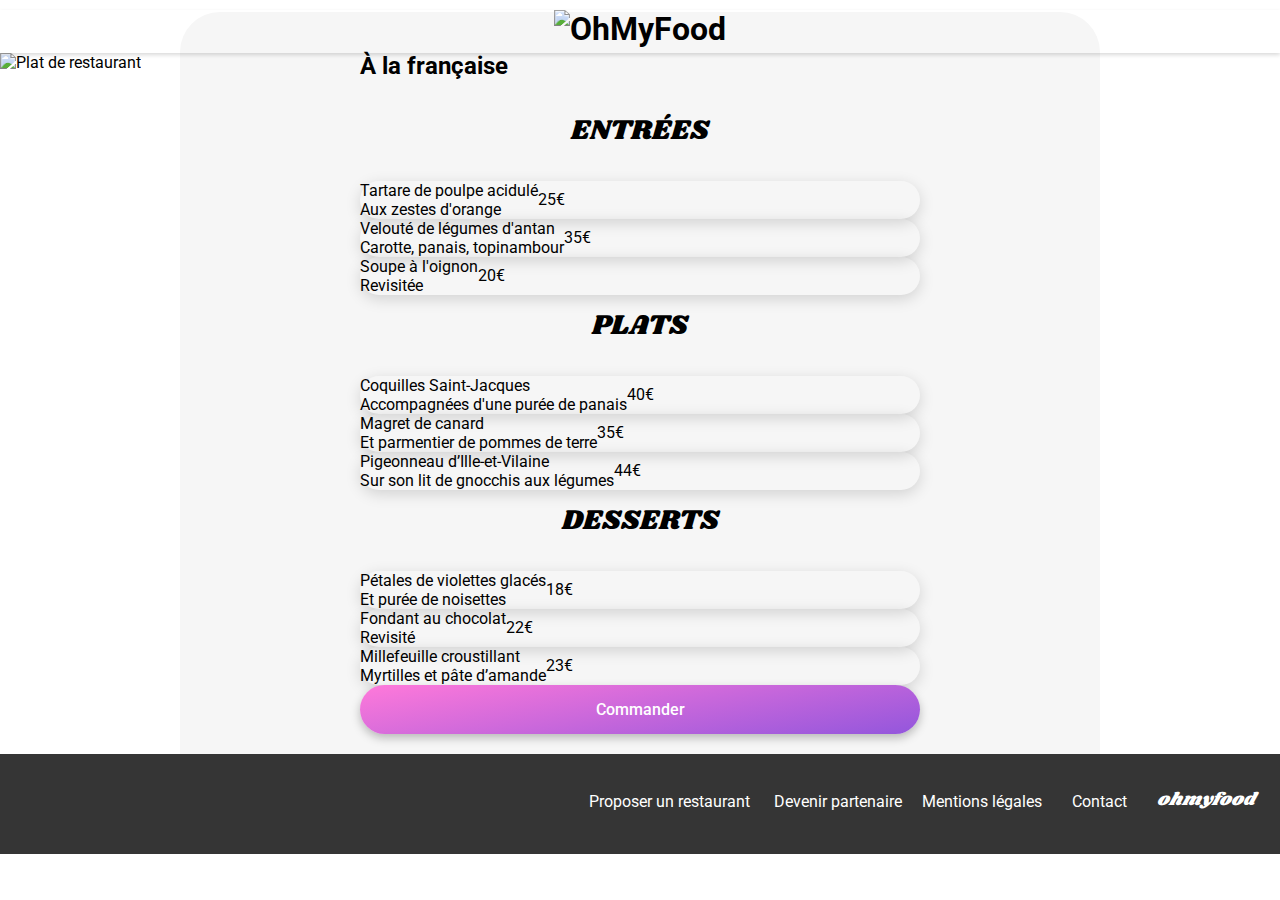
==== restaurants/A_la_francaise.html @ 1661d928 "Ajout du restaurant 2 3 et 4" ====
<!DOCTYPE html>
<html lang="en">
  <head>
    <meta charset="utf-8" />
    <meta name="viewport" content="width=device-width, initial-scale=1" />
    <title>Site ohmyfood</title>
    <link rel="stylesheet" href="../assets/main.css" />
    <link rel="preconnect" href="https://fonts.googleapis.com" />
    <link rel="preconnect" href="https://fonts.gstatic.com" crossorigin />
    <link
      href="https://fonts.googleapis.com/css2?family=Roboto&family=Shrikhand&display=swap"
      rel="stylesheet"
    />
    <link
      rel="stylesheet"
      href="https://cdnjs.cloudflare.com/ajax/libs/font-awesome/6.2.1/css/all.min.css"
      integrity="sha512-MV7K8+y+gLIBoVD59lQIYicR65iaqukzvf/nwasF0nqhPay5w/9lJmVM2hMDcnK1OnMGCdVK+iQrJ7lzPJQd1w=="
      crossorigin="anonymous"
      referrerpolicy="no-referrer"
    />
  </head>

  <body>
    <header class="header">
      <a href="../index.html"><i class="fa-solid fa-arrow-left"></i></a>
      <h1 class="header__title">
        <img
          class="header__title__img"
          src="../assets/images/logo/ohmyfood.png"
          alt="OhMyFood"
        />
      </h1>
    </header>
    <img
      src="../assets/images/restaurants/toa-heftiba-DQKerTsQwi0-unsplash.jpg"
      alt="Plat de restaurant"
      class="img_restaurant"
    />
    <main class="main">
      <section class="menu">
        <h2 class="menu__restaurant">À la française</h2>
        <div class="menu__restaurant__heart">
          <input type="checkbox" class="checkbox menu__restaurant__heart--pos2"/>
          <i class="fa-solid fa-heart c1 menu__restaurant__heart--pos2"></i>
          <i class="fa-regular fa-heart c2 menu__restaurant__heart--pos2"></i>
        </div>
        <h3 class="menu__title">ENTRÉES</h3>
        <div class="menu__title__borderBottom"></div>
        <div class="menu__flexbox">
          <div class="btn2 menu__flexbox__buttons btn2-1">
            <input type="radio" name="entree" class="checkbox2 pos3" />
            <div class="flexrow menu__flexbox__buttons__content">
              <div class="flexcolumn textleft">
                <div class="menu__flexbox__buttons__nom">Tartare de poulpe acidulé</div>
                <div class="menu__flexbox__buttons__description">Aux zestes d'orange</div>
              </div>
              <div class="menu__flexbox__buttons__prix">25€</div>
            </div>
            <div class="fa-background">
                <i class="fa-regular fa-circle-check"></i>
              </div>
          </div>
          <div class="btn2 menu__flexbox__buttons btn2-2">
            <input type="radio" name="entree" class="checkbox2 pos3" />
            <div class="flexrow menu__flexbox__buttons__content">
              <div class="flexcolumn textleft">
                <div class="menu__flexbox__buttons__nom">Velouté de légumes d'antan</div>
                <div class="menu__flexbox__buttons__description">Carotte, panais, topinambour</div>
              </div>
              <div class="menu__flexbox__buttons__prix">35€</div>
            </div>
            <div class="fa-background">
              <i class="fa-regular fa-circle-check"></i>
            </div>
          </div>
          <div class="btn2 menu__flexbox__buttons btn2-3">
            <input type="radio" name="entree" class="checkbox2 pos3" />
            <div class="flexrow menu__flexbox__buttons__content">
              <div class="flexcolumn textleft">
                <div class="menu__flexbox__buttons__nom">Soupe à l'oignon</div>
                <div class="menu__flexbox__buttons__description">Revisitée</div>
              </div>
              <div class="menu__flexbox__buttons__prix">20€</div>
            </div>
            <div class="fa-background">
              <i class="fa-regular fa-circle-check"></i>
            </div>
          </div>
        </div>
        <h3 class="menu__title">PLATS</h3>
        <div class="menu__title__borderBottom"></div>
        <div class="menu__flexbox">
          <div class="btn2 menu__flexbox__buttons btn2-4">
            <input type="radio" name="plat" class="checkbox2 pos3" />
            <div class="flexrow menu__flexbox__buttons__content">
              <div class="flexcolumn textleft">
                <div class="menu__flexbox__buttons__nom">Coquilles Saint-Jacques</div>
                <div class="menu__flexbox__buttons__description">Accompagnées d'une purée de panais</div>
              </div>
              <div class="menu__flexbox__buttons__prix">40€</div>
            </div>
            <div class="fa-background">
              <i class="fa-regular fa-circle-check"></i>
            </div>
          </div>
          <div class="btn2 menu__flexbox__buttons btn2-5">
            <input type="radio" name="plat" class="checkbox2 pos3" />
            <div class="flexrow menu__flexbox__buttons__content">
              <div class="flexcolumn textleft">
                <div class="menu__flexbox__buttons__nom">Magret de canard</div>
                <div class="menu__flexbox__buttons__description">Et parmentier de pommes de terre</div>
              </div>
              <div class="menu__flexbox__buttons__prix">35€</div>
            </div>
            <div class="fa-background">
              <i class="fa-regular fa-circle-check"></i>
            </div>
          </div>
          <div class="btn2 menu__flexbox__buttons btn2-6">
            <input type="radio" name="plat" class="checkbox2 pos3" />
            <div class="flexrow menu__flexbox__buttons__content">
              <div class="flexcolumn textleft">
                <div class="menu__flexbox__buttons__nom">Pigeonneau d’Ille-et-Vilaine</div>
                <div class="menu__flexbox__buttons__description">Sur son lit de gnocchis aux légumes</div>
              </div>
              <div class="menu__flexbox__buttons__prix">44€</div>
            </div>
            <div class="fa-background">
              <i class="fa-regular fa-circle-check"></i>
            </div>
          </div>
        </div>
        <h3 class="menu__title">DESSERTS</h3>
        <div class="menu__title__borderBottom"></div>
        <div class="menu__flexbox">
          <div class="btn2 menu__flexbox__buttons btn2-7">
            <input type="radio" name="dessert" class="checkbox2 pos3" />
            <div class="flexrow menu__flexbox__buttons__content">
              <div class="flexcolumn textleft">
                <div class="menu__flexbox__buttons__nom">Pétales de violettes glacés</div >
                <div class="menu__flexbox__buttons__description">Et purée de noisettes</div>
              </div>
              <div class="menu__flexbox__buttons__prix">18€</div>
            </div>
            <div class="fa-background">
              <i class="fa-regular fa-circle-check"></i>
            </div>
          </div>
          <div class="btn2 menu__flexbox__buttons btn2-8">
            <input type="radio" name="dessert" class="checkbox2 pos3" />
            <div class="flexrow menu__flexbox__buttons__content">
              <div class="flexcolumn textleft">
                <div class="menu__flexbox__buttons__nom">Fondant au chocolat</div>
                <div class="menu__flexbox__buttons__description">Revisité</div>
              </div>
              <div class="menu__flexbox__buttons__prix">22€</div>
            </div>
            <div class="fa-background">
              <i class="fa-regular fa-circle-check"></i>
            </div>
          </div>
          <div class="btn2 menu__flexbox__buttons btn2-9">
            <input type="radio" name="dessert" class="checkbox2 pos3" />
            <div class="flexrow menu__flexbox__buttons__content">
              <div class="flexcolumn textleft">
                <div class="menu__flexbox__buttons__nom">Millefeuille croustillant</div>
                <div class="menu__flexbox__buttons__description">Myrtilles et pâte d’amande</div>
              </div>
              <div class="menu__flexbox__buttons__prix">23€</div>
            </div>
            <div class="fa-background">
              <i class="fa-regular fa-circle-check"></i>
            </div>
          </div>
        </div>
        <div class="flexcolumn">
          <a href="#restaurants" class="btn menu__commander"
            >Commander</a
          >
        </div>
      </section>
    </main>
    <footer class="footer">
      <h2 class="footer__title">ohmyfood</h2>
      <ul class="footer__list flexcolumn">
        <li class="flexrow">
          <i class="fa-solid fa-utensils"></i
          ><a class="footer__list--space1" href="#">Proposer un restaurant</a>
        </li>
        <li class="flexrow">
          <i class="fa-solid fa-handshake-angle"></i
          ><a class="footer__list--space2" href="#">Devenir partenaire</a>
        </li>
        <li><a href="#">Mentions légales</a></li>
        <li><a href="mailto:ohmyfood@gmail.com">Contact</a></li>
      </ul>
    </footer>
  </body>
</html>
---- assets/main.css ----
/* mobile first */
@keyframes slidedown {
  0% {
    opacity: 0;
    transform: translateY(-100px);
    animation-timing-function: linear;
  }
  25% {
    opacity: 0.1;
    transform: translateY(-75px);
    animation-timing-function: linear;
  }
  50% {
    opacity: 0.25;
    transform: translateY(-50px);
    animation-timing-function: linear;
  }
  75% {
    opacity: 0.5;
    transform: translateY(-25px);
    animation-timing-function: linear;
  }
  100% {
    opacity: 1;
    transform: translateY(0);
    animation-timing-function: ease-out;
  }
}
.explore__button {
  transition: opacity 1s ease-in-out;
}
.explore__button:hover {
  opacity: 0.6;
}

.c1 {
  opacity: 0;
  transition: opacity 0.3s;
}

.c2 {
  opacity: 1;
  transition: opacity 0.3s;
}

.checkbox:checked ~ .c1 {
  opacity: 1;
}

.checkbox:checked ~ .c2 {
  opacity: 0;
}

body {
  margin: 0;
}

button {
  padding: 0;
}

ul {
  padding: 0;
  list-style-type: none;
}

.fa-heart {
  width: 20px;
}

a {
  text-decoration: none;
  color: black;
}

.textleft {
  text-align: left;
}

input[type=checkbox] {
  margin: 0;
}

* {
  font-family: "Roboto", sans-serif;
}

.header {
  display: flex;
  flex-direction: column;
  align-items: center;
  justify-content: center;
}
.header__title {
  width: 100%;
  margin: 0;
  margin-top: 10px;
  box-shadow: 0px 2px 4px 0 rgba(0, 0, 0, 0.1490196078);
  position: relative;
  z-index: 2;
  text-align: center;
}
.header__title__img {
  padding-bottom: 5px;
  height: 36px;
}

.footer {
  background-color: #353535;
  padding: 22px 25px 22px 25px;
}
.footer__title {
  margin: 0;
  font-family: "Shrikhand", sans-serif;
  font-size: 18px;
  font-weight: 400;
  font-style: italic;
  color: #FFFFFF;
}
.footer__list--space1 {
  position: relative;
  left: 16px;
}
.footer__list--space2 {
  position: relative;
  left: 10px;
}
.footer__list li {
  color: #FFFFFF;
  padding-bottom: 5px;
}
.footer__list li a {
  text-decoration: none;
  color: white;
}

.flexcolumn {
  display: flex;
  flex-direction: column;
  justify-content: center;
}

.flexrow {
  display: flex;
  align-items: center;
}

.grid {
  display: grid;
  grid-template-columns: 70% 30%;
  grid-template-rows: 75% 25%;
}

.btn {
  text-decoration: none;
  color: white;
  font-size: 16px;
  font-weight: 500;
  text-align: center;
  background: linear-gradient(170deg, #FF79DA, #9356DC);
  border: none;
  border-radius: 25px;
  box-shadow: 0px 4px 10px 0 rgba(0, 0, 0, 0.2509803922);
  padding: 15px 25px;
}

.btn2--home {
  width: 75%;
  height: 72.38px;
  border-radius: 20px;
}

.btn2 {
  display: flex;
  align-items: center;
  gap: 15px;
  box-shadow: 0 4px 15px 0 rgba(0, 0, 0, 0.1490196078);
  border-radius: 20px;
  border: none;
}
.btn2__txt {
  font-size: 16px;
  font-weight: 500;
}
.btn2__nbr {
  color: white;
  background-color: #9356DC;
  border: 1px solid #9356DC;
  border-radius: 50%;
  padding: 5px 9px;
  position: relative;
  right: 20px;
}
.btn2__icon {
  color: #7E7E7E;
}
.btn2:hover .btn2__icon {
  color: #9356DC;
}

.checkbox {
  position: absolute;
  height: 20px;
  width: 20px;
  border: none;
  z-index: 2;
  opacity: 0;
}

.c1 {
  position: absolute;
  font-size: 20px;
  background: linear-gradient(170deg, #FF79DA, #9356DC);
  background-clip: text;
  -webkit-background-clip: text;
  -webkit-text-fill-color: transparent;
}

.c2 {
  position: absolute;
  font-size: 20px;
}

.checkbox2 {
  position: absolute;
  height: 69px;
  width: 360px;
  border: none;
  z-index: 2;
  opacity: 0;
}

.header input {
  padding: 0;
  border: none;
  width: 100%;
  height: 50px;
  background-color: #EAEAEA;
  text-align: center;
  color: #353535;
  font-size: 16px;
  font-weight: 500;
}
.header .fa-location-dot {
  position: relative;
  right: 70px;
  bottom: 33px;
  margin-bottom: -33px;
}

.explore {
  text-align: center;
  background-color: #F6F6F6;
  padding: 30px 0;
  align-items: center;
  justify-content: center;
}
.explore__title {
  width: 55%;
  height: 68px;
  font-weight: 700;
  font-size: 24px;
}
.explore__txt {
  width: 315px;
  height: 46px;
  color: #353535;
}

.functioning {
  padding: 30px 0 60px 0;
}
.functioning__title {
  padding-left: 15px;
  margin-bottom: 30px;
  font-size: 24px;
}
.functioning__buttons {
  align-items: center;
}
.functioning__buttons button {
  margin: 10px;
}

.restaurants {
  background-color: #F6F6F6;
  padding: 30px 0;
}
.restaurants__title {
  padding-left: 15px;
}
.restaurants__flex {
  display: flex;
}
.restaurants__articles__link img {
  grid-column: 1/3;
  grid-row: 1;
  width: 100%;
  height: 200px;
  object-fit: cover;
  border-top-left-radius: 15px;
  border-top-right-radius: 15px;
}
.restaurants__articles__link span {
  grid-column: 2;
  grid-row: 1;
  background-color: #99E2D0;
  color: #008766;
  text-align: center;
  border-radius: 2px;
  height: 29px;
  margin-top: 10px;
  padding-top: 6px;
  width: 85%;
  box-shadow: 0 4px 15px 0 rgba(0, 0, 0, 0.1490196078);
}
.restaurants__articles__link div {
  margin-top: 6px;
}
.restaurants__articles__animheart {
  position: relative;
}
.restaurants__articles__animheart--pos1 {
  left: 85%;
  bottom: 15px;
}
.restaurants__articles__cards {
  border-radius: 15px;
  background-color: white;
  margin: 15px;
  box-shadow: 0 4px 15px 0 rgba(0, 0, 0, 0.1019607843);
  padding-bottom: 20px;
}
.restaurants__articles__cards__title {
  margin: 0;
  padding: 10px 0 0 15px;
  font-weight: 700;
  font-size: 18px;
}
.restaurants__articles__cards__location {
  margin: 0;
  padding: 10px 0 0 15px;
  font-weight: 300;
  font-size: 17px;
}

.btn2--page1 {
  padding: 20px;
  width: 90%;
}

header a {
  position: absolute;
  right: 90%;
  top: 20px;
  z-index: 9;
}

.img_restaurant {
  width: 100%;
  height: 275px;
}

.main {
  margin-top: -60px;
  background-color: #F6F6F6;
  position: relative;
  z-index: 1;
  border-radius: 40px 40px 0 0;
}

.menu {
  padding: 20px;
}
.menu__title {
  margin: 0;
  margin-bottom: 20px;
  font-family: "Shrikhand", sans-serif;
  font-size: 28px;
  font-weight: 400;
  padding: 10px 0;
}
.menu__title__subtitle {
  font-size: 16px;
  font-weight: 300;
  position: relative;
  margin: 0;
  margin-top: 30px;
}

.borderBottom {
  width: 40px;
  height: 3px;
  border-bottom: 3px solid #99E2D0;
  margin-bottom: 10px;
}

.pos2 {
  position: absolute;
  left: 83%;
  top: 40px;
}

.btn2__nom {
  font-weight: 500;
  font-size: 18px;
  width: 290px;
  overflow: hidden;
  text-overflow: ellipsis;
  white-space: nowrap;
}
.btn2__description {
  font-weight: 300;
  font-size: 15.04px;
  width: 290px;
  overflow: hidden;
  text-overflow: ellipsis;
  white-space: nowrap;
}
.btn2__prix {
  font-weight: 700;
  font-size: 15.04px;
  position: relative;
  top: 8px;
}
.btn2--page2 {
  justify-content: space-between;
  width: 100%;
  height: 69px;
  padding-left: 18px;
  margin: 15px 0;
  background-color: #FFFFFF;
  gap: 0;
}
.btn2__largeur {
  justify-content: space-between;
}
.btn2-1 {
  animation: slidedown 0.5s 0.05s both;
}
.btn2-2 {
  animation: slidedown 0.5s 0.1s both;
}
.btn2-3 {
  animation: slidedown 0.5s 0.15s both;
}
.btn2-4 {
  animation: slidedown 0.5s 0.2s both;
}
.btn2-5 {
  animation: slidedown 0.5s 0.25s both;
}
.btn2-6 {
  animation: slidedown 0.5s 0.3s both;
}
.btn2-7 {
  animation: slidedown 0.5s 0.35s both;
}
.btn2-8 {
  animation: slidedown 0.5s 0.4s both;
}
.btn2-9 {
  animation: slidedown 0.5s 0.45s both;
}

.btn--page2 {
  margin: auto;
  margin-top: 30px;
  margin-bottom: 30px;
  width: 186px;
}

.fa-background {
  display: flex;
  justify-content: center;
  align-items: center;
  color: white;
  width: 0;
  height: 100%;
  border-radius: 0 20px 20px 0;
  background-color: transparent;
  background-color: #99E2D0;
  visibility: hidden;
  overflow: hidden;
  transition: ease-out width 1s;
}

.checkbox2:checked ~ .fa-background {
  width: 60px;
  visibility: visible;
  z-index: 100;
  margin-left: 10px;
}

@media (min-width: 1024px) {
  .explore__title {
    height: 47px;
    font-size: 40px;
  }
  .explore__txt {
    font-size: 18px;
    width: 540px;
  }
  .functioning__buttons {
    flex-direction: row;
    justify-content: space-evenly;
    margin: 0 7%;
  }
  .functioning__buttons button {
    width: 31%;
  }
  .functioning__title {
    margin-left: 7%;
  }
  .btn2--page1 {
    width: 22%;
    margin: 0 15px;
  }
  .restaurants__title {
    margin-left: 7%;
  }
  .restaurants__articles {
    flex-direction: row;
    flex-wrap: wrap;
    margin: 0 7%;
  }
  .restaurants__articles__cards {
    width: 46%;
  }
  .footer {
    display: flex;
    flex-direction: row-reverse;
    align-items: center;
  }
  .footer__title {
    padding-bottom: 7px;
  }
  .footer__list {
    flex-direction: row;
    gap: 30px;
    margin-right: 30px;
  }
  .img_restaurant {
    object-fit: cover;
    height: 383px;
  }
  .main {
    margin: -60px 180px 0 180px;
  }
  .menu {
    padding-left: 180px;
    padding-right: 180px;
  }
  .menu__title {
    text-align: center;
  }
  .pos2 {
    left: 65%;
  }
}

/*# sourceMappingURL=main.css.map */
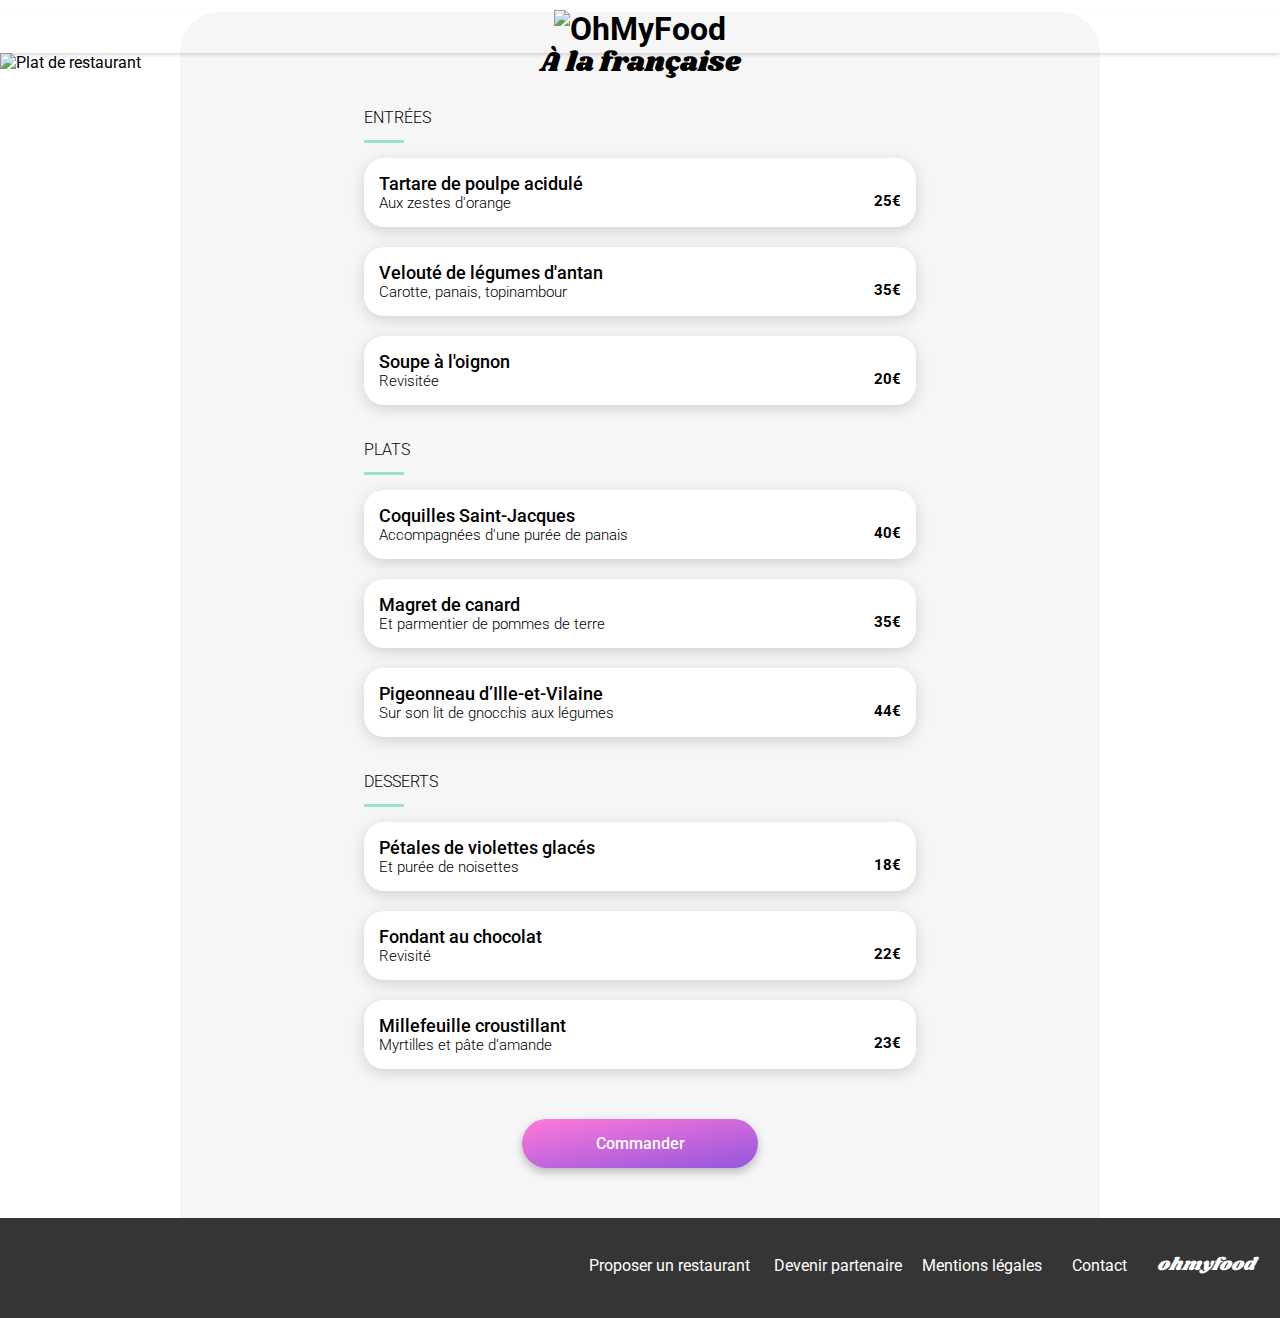
==== commit 53f02eb1: "Ajout animation loader v1" ====
--- a/restaurants/A_la_francaise.html
+++ b/restaurants/A_la_francaise.html
@@ -21,6 +21,9 @@
   </head>
 
   <body>
+    <div class="loader__container">
+      <div class="loader__item"></div>
+    </div>
     <header class="header">
       <a href="../index.html"><i class="fa-solid fa-arrow-left"></i></a>
       <h1 class="header__title">
--- a/assets/main.css
+++ b/assets/main.css
@@ -26,6 +26,68 @@
     animation-timing-function: ease-out;
   }
 }
+@keyframes checked {
+  0% {
+    width: 0;
+    background-color: #99E2D0;
+    animation-timing-function: linear;
+  }
+  25% {
+    width: 20px;
+    background-color: #99E2D0;
+    animation-timing-function: linear;
+  }
+  50% {
+    width: 40px;
+    background-color: #99E2D0;
+    animation-timing-function: linear;
+  }
+  75% {
+    width: 60px;
+    background-color: #99E2D0;
+    animation-timing-function: linear;
+  }
+  100% {
+    width: 80px;
+    background-color: #99E2D0;
+    animation-timing-function: ease-out;
+  }
+}
+@keyframes loader {
+  0% {
+    transform: rotate(0deg);
+  }
+  25% {
+    transform: rotate(90deg);
+  }
+  50% {
+    transform: rotate(180deg);
+  }
+  75% {
+    transform: rotate(270deg);
+  }
+  100% {
+    transform: rotate(360deg);
+  }
+}
+@keyframes opacity {
+  0% {
+    opacity: 1;
+  }
+  25% {
+    opacity: 0.9;
+  }
+  50% {
+    opacity: 0.7;
+  }
+  75% {
+    opacity: 0.5;
+  }
+  100% {
+    opacity: 0;
+    z-index: -1;
+  }
+}
 .explore__button {
   transition: opacity 1s ease-in-out;
 }
@@ -49,6 +111,77 @@
 
 .checkbox:checked ~ .c2 {
   opacity: 0;
+}
+
+.btn2-1 {
+  animation: slidedown 0.5s 0.05s both;
+}
+.btn2-2 {
+  animation: slidedown 0.5s 0.1s both;
+}
+.btn2-3 {
+  animation: slidedown 0.5s 0.15s both;
+}
+.btn2-4 {
+  animation: slidedown 0.5s 0.2s both;
+}
+.btn2-5 {
+  animation: slidedown 0.5s 0.25s both;
+}
+.btn2-6 {
+  animation: slidedown 0.5s 0.3s both;
+}
+.btn2-7 {
+  animation: slidedown 0.5s 0.35s both;
+}
+.btn2-8 {
+  animation: slidedown 0.5s 0.4s both;
+}
+.btn2-9 {
+  animation: slidedown 0.5s 0.45s both;
+}
+
+.fa-background {
+  display: flex;
+  justify-content: center;
+  align-items: center;
+  color: white;
+  height: 100%;
+  border-radius: 0 20px 20px 0;
+  background-color: transparent;
+  overflow: hidden;
+}
+
+.checkbox2:checked ~ .fa-background {
+  animation: checked 0.5s both;
+}
+
+.loader__container {
+  position: fixed;
+  height: 100%;
+  width: 100%;
+  left: 0;
+  top: 0;
+  background-color: white;
+  z-index: 10;
+  opacity: 0;
+  animation: opacity 1.5s 0.5s linear both;
+  display: flex;
+  align-items: center;
+  justify-content: center;
+}
+.loader__item {
+  border: 16px solid #99E2D0;
+  border-top: 16px solid #89C8FA;
+  border-radius: 50%;
+  width: 120px;
+  height: 120px;
+  animation: loader 2s linear infinite;
+}
+
+* {
+  min-width: 0;
+  min-height: 0;
 }
 
 body {
@@ -164,12 +297,6 @@
   padding: 15px 25px;
 }
 
-.btn2--home {
-  width: 75%;
-  height: 72.38px;
-  border-radius: 20px;
-}
-
 .btn2 {
   display: flex;
   align-items: center;
@@ -224,7 +351,7 @@
 .checkbox2 {
   position: absolute;
   height: 69px;
-  width: 360px;
+  width: 100%;
   border: none;
   z-index: 2;
   opacity: 0;
@@ -372,126 +499,75 @@
 .menu {
   padding: 20px;
 }
-.menu__title {
-  margin: 0;
-  margin-bottom: 20px;
+.menu__restaurant {
+  margin: 0;
   font-family: "Shrikhand", sans-serif;
   font-size: 28px;
   font-weight: 400;
   padding: 10px 0;
 }
-.menu__title__subtitle {
+.menu__restaurant__heart--pos2 {
+  left: 83%;
+  top: 40px;
+}
+.menu__flexbox {
+  display: flex;
+  flex-direction: column;
+  gap: 20px;
+  margin-bottom: 20px;
+}
+.menu__flexbox__buttons {
+  height: 69px;
+  background-color: #FFFFFF;
+  gap: 0;
+}
+.menu__flexbox__buttons__nom {
+  font-weight: 500;
+  font-size: 18px;
+  overflow: hidden;
+  text-overflow: ellipsis;
+  white-space: nowrap;
+}
+.menu__flexbox__buttons__description {
+  font-weight: 300;
+  font-size: 15.04px;
+  overflow: hidden;
+  text-overflow: ellipsis;
+  white-space: nowrap;
+}
+.menu__flexbox__buttons__prix {
+  font-weight: 700;
+  font-size: 15.04px;
+  position: relative;
+  top: 8px;
+}
+.menu__flexbox__buttons__content {
+  width: 100%;
+  justify-content: space-between;
+  padding: 15px;
+  overflow: hidden;
+  text-overflow: ellipsis;
+  white-space: nowrap;
+}
+.menu__title {
   font-size: 16px;
   font-weight: 300;
-  position: relative;
-  margin: 0;
-  margin-top: 30px;
-}
-
-.borderBottom {
+  margin: 0;
+  padding: 15px 0 10px 0;
+}
+.menu__title__borderBottom {
   width: 40px;
   height: 3px;
   border-bottom: 3px solid #99E2D0;
-  margin-bottom: 10px;
-}
-
-.pos2 {
-  position: absolute;
-  left: 83%;
-  top: 40px;
-}
-
-.btn2__nom {
-  font-weight: 500;
-  font-size: 18px;
-  width: 290px;
-  overflow: hidden;
-  text-overflow: ellipsis;
-  white-space: nowrap;
-}
-.btn2__description {
-  font-weight: 300;
-  font-size: 15.04px;
-  width: 290px;
-  overflow: hidden;
-  text-overflow: ellipsis;
-  white-space: nowrap;
-}
-.btn2__prix {
-  font-weight: 700;
-  font-size: 15.04px;
-  position: relative;
-  top: 8px;
-}
-.btn2--page2 {
-  justify-content: space-between;
-  width: 100%;
-  height: 69px;
-  padding-left: 18px;
-  margin: 15px 0;
-  background-color: #FFFFFF;
-  gap: 0;
-}
-.btn2__largeur {
-  justify-content: space-between;
-}
-.btn2-1 {
-  animation: slidedown 0.5s 0.05s both;
-}
-.btn2-2 {
-  animation: slidedown 0.5s 0.1s both;
-}
-.btn2-3 {
-  animation: slidedown 0.5s 0.15s both;
-}
-.btn2-4 {
-  animation: slidedown 0.5s 0.2s both;
-}
-.btn2-5 {
-  animation: slidedown 0.5s 0.25s both;
-}
-.btn2-6 {
-  animation: slidedown 0.5s 0.3s both;
-}
-.btn2-7 {
-  animation: slidedown 0.5s 0.35s both;
-}
-.btn2-8 {
-  animation: slidedown 0.5s 0.4s both;
-}
-.btn2-9 {
-  animation: slidedown 0.5s 0.45s both;
-}
-
-.btn--page2 {
+  margin-bottom: 15px;
+}
+.menu__commander {
   margin: auto;
   margin-top: 30px;
   margin-bottom: 30px;
   width: 186px;
 }
 
-.fa-background {
-  display: flex;
-  justify-content: center;
-  align-items: center;
-  color: white;
-  width: 0;
-  height: 100%;
-  border-radius: 0 20px 20px 0;
-  background-color: transparent;
-  background-color: #99E2D0;
-  visibility: hidden;
-  overflow: hidden;
-  transition: ease-out width 1s;
-}
-
-.checkbox2:checked ~ .fa-background {
-  width: 60px;
-  visibility: visible;
-  z-index: 100;
-  margin-left: 10px;
-}
-
 @media (min-width: 1024px) {
   .explore__title {
     height: 47px;
@@ -548,11 +624,14 @@
     margin: -60px 180px 0 180px;
   }
   .menu {
-    padding-left: 180px;
-    padding-right: 180px;
-  }
-  .menu__title {
+    padding-left: 20%;
+    padding-right: 20%;
+  }
+  .menu__restaurant {
     text-align: center;
+  }
+  .menu__restaurant__heart--pos2 {
+    left: 75%;
   }
   .pos2 {
     left: 65%;
